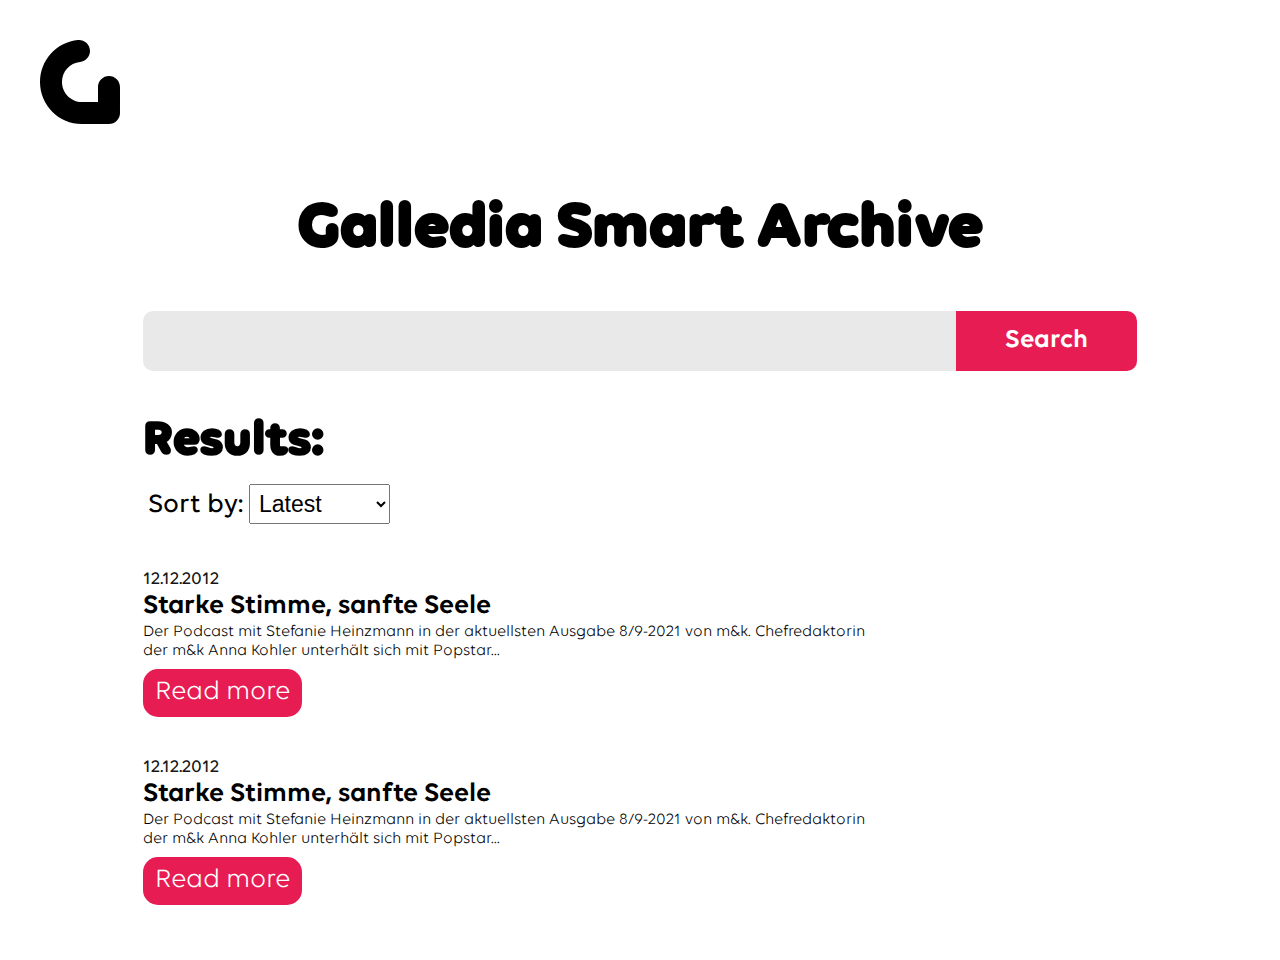
==== index.html @ 995e6057 "Files" ====
<!DOCTYPE html>
<html lang="en" dir="ltr">
  <head>
    <meta charset="utf-8">
    <title>Galledia Smart Archive</title>
    <link rel="stylesheet" type="text/css" href="css/style.css">
    <link rel="stylesheet" type="text/css" href="fonts/style.css">
  </head>
  <body class="preload">
    <header><img src="assets/Galledia_Logo.svg"></header>
    <h1>Galledia Smart Archive</h1>
    <main>
      <form method="GET">
        <input id="search" type="text" name="search">
        <input type="submit" value="Search">
      </form>
    <h2>Results:</h2>
    <div id="sorting">
    <label for="sort">Sort by:</label>
    <select id="sort" name="sort">
      <option>Latest</option>
      <option>Relevance</option>
      </select>
      </div>
      <section>
        <article>
          <div class="article_date">12.12.2012</div>
          <div class="article_title">Starke Stimme, sanfte Seele</div>
          <div class="article_text">Der Podcast mit Stefanie Heinzmann in der aktuellsten Ausgabe 8/9-2021 von m&k. Chefredaktorin der m&k Anna Kohler unterhält sich mit Popstar...</div>
          <div class="article_button">Read more</div>
        </article>
          <article>
            <div class="article_date">12.12.2012</div>
            <div class="article_title">Starke Stimme, sanfte Seele</div>
            <div class="article_text">Der Podcast mit Stefanie Heinzmann in der aktuellsten Ausgabe 8/9-2021 von m&k. Chefredaktorin der m&k Anna Kohler unterhält sich mit Popstar...</div>
            <div class="article_button">Read more</div>
          </article>
          </section>
    </main>
    <script src="js/preload.js"></script>
  </body>
</html>
---- css/style.css ----
* {
  padding: 0;
  margin: 0;
  outline: 0;
  box-sizing: border-box;
  scroll-behavior: smooth;
}

.preload * {
  -webkit-transition: none !important;
  -moz-transition: none !important;
  -ms-transition: none !important;
  -o-transition: none !important;
}

body {
  background-color: #FFFFFF;
  overflow-x: hidden;
  font-family:'Volte Regular';
  font-weight:normal;
  width: 100vw;
}

header{
  padding:40px;
  margin-bottom:20px;
}

header img{
  width: 80px;
}

h1{
  font-family:"VolteRounded-Bold" !important;
  text-align:center;
  font-size:65px;
}

form{
  height:60px;
  display: grid;
  grid-template-columns: 90fr 20fr;
  grid-template-rows: auto;
  gap: 0px 0px;
  grid-template-areas:
    ". .";
    width:100%;
    margin:auto;
    margin-top:28px;
}

form input:not([type="submit"]){
  border:none;
  border-radius:10px 0px 0px 10px;
  background-color: #E9E9E9;
  color: black;
  font-size: 24px;
  padding: 10px;
  font-family:'Volte Medium';
}

form input[type="submit"]{
  -webkit-appearance: none;
  border: 0px solid black;
  border-radius:0px 10px 10px 0px;
  font-size:26px;
  padding: 10px;
  font-family:'Volte Semibold';
  background-color: #E61C52;
  color: white;
}


form input[type="submit"]:hover{
  cursor:pointer;
  background-color: #000000;
}

main{
  width:80%;
  margin:auto;
  padding:15px;
}

h2{
  font-family:"VolteRounded-Bold" !important;
  font-style:normal;
  font-size:50px;
  text-align:left;
  margin-top:40px;
}

#sorting {
  font-family:'Volte Medium';
  font-style:normal;
  font-size:27px;
  margin-top:8px;
  padding:5px;
}

#sorting select{
  padding:5px;
  font-size:23px;
}

#sorting option{
  font-size:14px;
}

main > section > article {
  margin-right:auto;
}

main > section{
  padding-top:40px;
  flex-wrap:wrap;
}

article{
  width:750px;
  margin-bottom:40px;
}

.article_date{
  font-family:'Volte Medium';
  font-style:normal;
  font-size:18px;
  color:#161616;
}

.article_title{
  font-family:'Volte SemiBold';
  font-style:normal;
  font-size:27px;
}

.article_text{
  font-family:'Volte Regular';
  font-style:normal;
  font-size:16px;
}

.article_button{
  background-color: #E61C52;
  color: #FFFFFF;
  border-radius:15px;
  padding:8px 12px 8px 12px;
  display:inline-block;
  font-size:27px;
  margin-top: 8px;
}
---- fonts/style.css ----
/* #### Generated By: http://www.cufonfonts.com #### */
@font-face {
  font-family: 'Volte Regular';
  font-style: normal;
  font-weight: normal;
  src: local('Volte Regular'), url('Volte.woff') format('woff');
}

@font-face {
  font-family: 'Volte Light';
  font-style: normal;
  font-weight: normal;
  src: local('Volte Light'), url('Volte Light.woff') format('woff');
}

@font-face {
  font-family: 'Volte Medium';
  font-style: normal;
  font-weight: normal;
  src: local('Volte Medium'), url('Volte Medium.woff') format('woff');
}

@font-face {
  font-family: 'Volte Semibold';
  font-style: normal;
  font-weight: normal;
  src: local('Volte Semibold'), url('Volte Semibold.woff') format('woff');
}

@font-face {
  font-family: 'Volte Bold';
  font-style: normal;
  font-weight: normal;
  src: local('Volte Bold'), url('Volte Bold.woff') format('woff');
}

@font-face {font-family: "VolteRounded-Bold";
  src: url("428912faef6cbf7a2c43c3952c8de813.eot"); /* IE9*/
  src: url("428912faef6cbf7a2c43c3952c8de813.eot?#iefix") format("embedded-opentype"), /* IE6-IE8 */
  url("428912faef6cbf7a2c43c3952c8de813.woff2") format("woff2"), /* chrome、firefox */
  url("428912faef6cbf7a2c43c3952c8de813.woff") format("woff"), /* chrome、firefox */
  url("428912faef6cbf7a2c43c3952c8de813.ttf") format("truetype"), /* chrome、firefox、opera、Safari, Android, iOS 4.2+*/
  url("428912faef6cbf7a2c43c3952c8de813.svg#VolteRounded-Bold") format("svg"); /* iOS 4.1- */
}
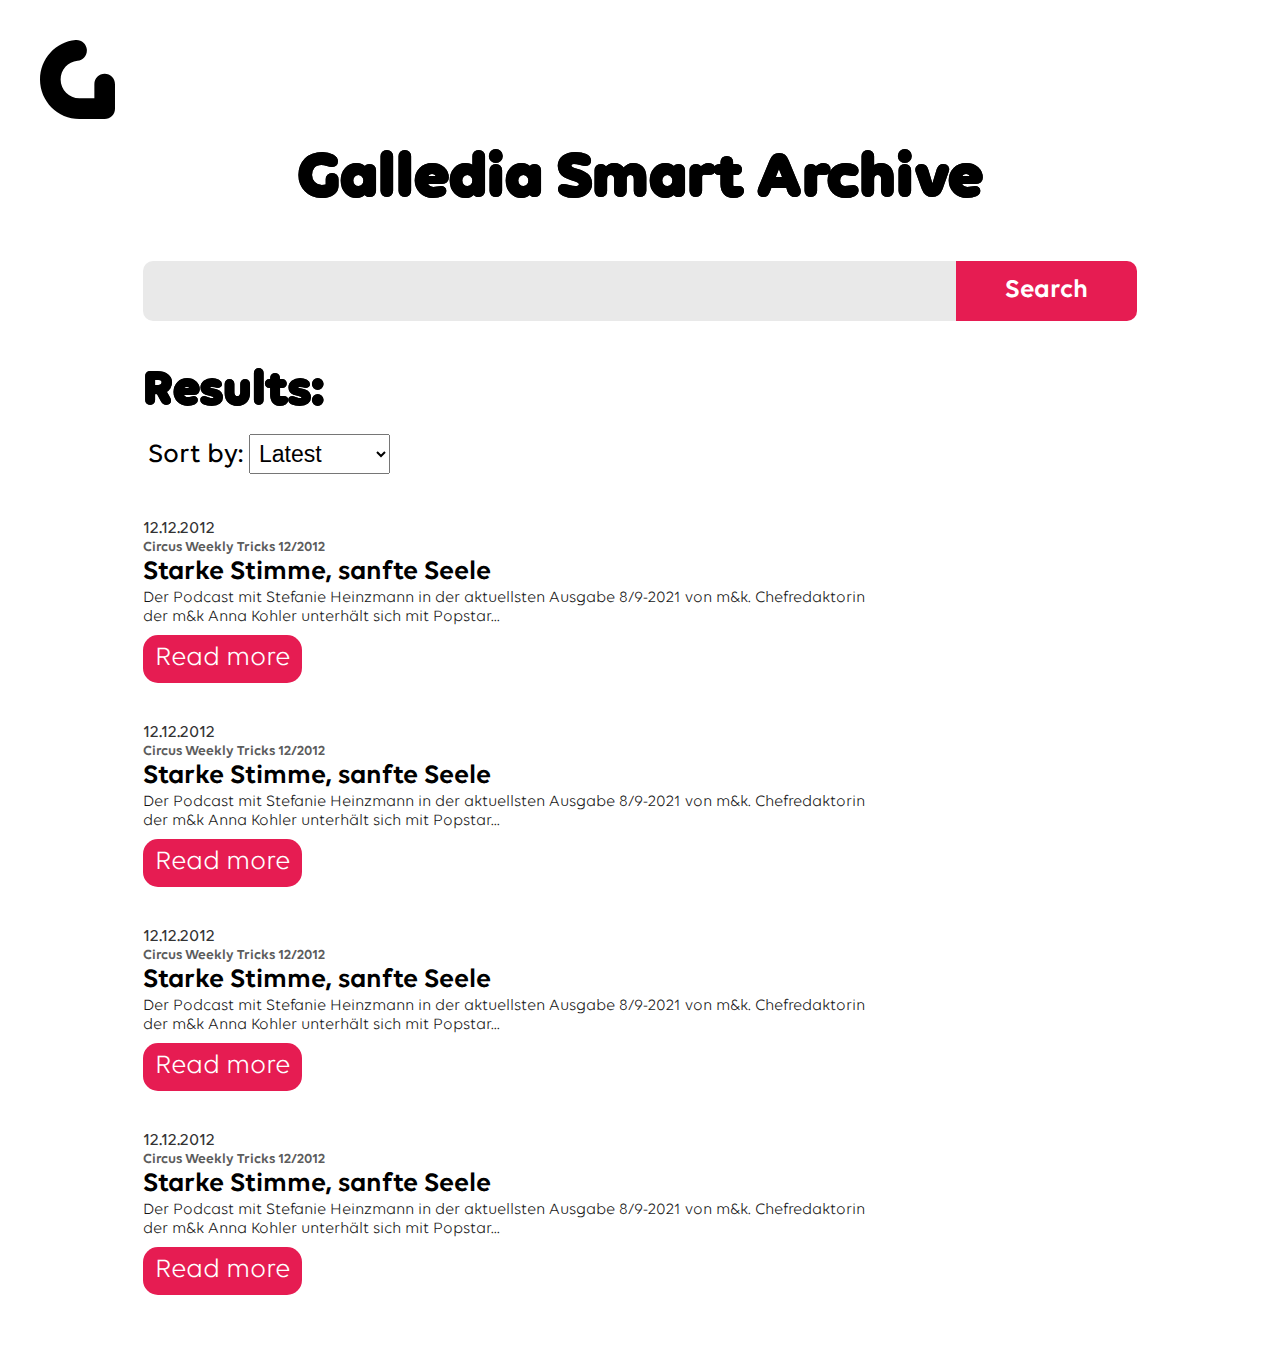
==== commit ebcb5de6: "is this real?? :000" ====
--- a/index.html
+++ b/index.html
@@ -4,9 +4,11 @@
     <meta charset="utf-8">
     <title>Galledia Smart Archive</title>
     <link rel="stylesheet" type="text/css" href="css/style.css">
+    <link rel="stylesheet" type="text/css" href="css/search.css">
     <link rel="stylesheet" type="text/css" href="fonts/style.css">
   </head>
   <body class="preload">
+    <div class="space"></div>
     <header><img src="assets/Galledia_Logo.svg"></header>
     <h1>Galledia Smart Archive</h1>
     <main>
@@ -25,16 +27,32 @@
       <section>
         <article>
           <div class="article_date">12.12.2012</div>
+          <div class="magazine_name">Circus Weekly Tricks 12/2012</div>
           <div class="article_title">Starke Stimme, sanfte Seele</div>
           <div class="article_text">Der Podcast mit Stefanie Heinzmann in der aktuellsten Ausgabe 8/9-2021 von m&k. Chefredaktorin der m&k Anna Kohler unterhält sich mit Popstar...</div>
           <div class="article_button">Read more</div>
         </article>
           <article>
             <div class="article_date">12.12.2012</div>
+            <div class="magazine_name">Circus Weekly Tricks 12/2012</div>
             <div class="article_title">Starke Stimme, sanfte Seele</div>
             <div class="article_text">Der Podcast mit Stefanie Heinzmann in der aktuellsten Ausgabe 8/9-2021 von m&k. Chefredaktorin der m&k Anna Kohler unterhält sich mit Popstar...</div>
             <div class="article_button">Read more</div>
           </article>
+          <article>
+            <div class="article_date">12.12.2012</div>
+            <div class="magazine_name">Circus Weekly Tricks 12/2012</div>
+            <div class="article_title">Starke Stimme, sanfte Seele</div>
+            <div class="article_text">Der Podcast mit Stefanie Heinzmann in der aktuellsten Ausgabe 8/9-2021 von m&k. Chefredaktorin der m&k Anna Kohler unterhält sich mit Popstar...</div>
+            <div class="article_button">Read more</div>
+          </article>
+            <article>
+              <div class="article_date">12.12.2012</div>
+              <div class="magazine_name">Circus Weekly Tricks 12/2012</div>
+              <div class="article_title">Starke Stimme, sanfte Seele</div>
+              <div class="article_text">Der Podcast mit Stefanie Heinzmann in der aktuellsten Ausgabe 8/9-2021 von m&k. Chefredaktorin der m&k Anna Kohler unterhält sich mit Popstar...</div>
+              <div class="article_button">Read more</div>
+            </article>
           </section>
     </main>
     <script src="js/preload.js"></script>
--- a/css/style.css
+++ b/css/style.css
@@ -16,136 +16,43 @@
 body {
   background-color: #FFFFFF;
   overflow-x: hidden;
-  font-family:'Volte Regular';
-  font-weight:normal;
+  font-family: 'Volte Regular';
+  font-weight: normal;
   width: 100vw;
 }
 
-header{
-  padding:40px;
-  margin-bottom:20px;
+header {
+  padding: 40px;
+  margin-bottom: 20px;
+  position: fixed;
+  top:0;
+  left:0;
 }
 
-header img{
-  width: 80px;
+header img {
+  width: 75px;
 }
 
-h1{
-  font-family:"VolteRounded-Bold" !important;
-  text-align:center;
-  font-size:65px;
+h1 {
+  font-family: "VolteRounded-Bold" !important;
+  -webkit-font-smoothing: antialiased;
+  -webkit-text-stroke-width: 0.2px;
+  -moz-osx-font-smoothing: grayscale;
+  text-align: center;
+  font-size: 65px;
 }
 
-form{
-  height:60px;
-  display: grid;
-  grid-template-columns: 90fr 20fr;
-  grid-template-rows: auto;
-  gap: 0px 0px;
-  grid-template-areas:
-    ". .";
-    width:100%;
-    margin:auto;
-    margin-top:28px;
+h2 {
+  font-family: "VolteRounded-Bold" !important;
+  font-style: normal;
+  font-size: 50px;
+  text-align: left;
+  margin-top: 40px;
+  -webkit-font-smoothing: antialiased;
+  -webkit-text-stroke-width: 0.2px;
+  -moz-osx-font-smoothing: grayscale;
 }
 
-form input:not([type="submit"]){
-  border:none;
-  border-radius:10px 0px 0px 10px;
-  background-color: #E9E9E9;
-  color: black;
-  font-size: 24px;
-  padding: 10px;
-  font-family:'Volte Medium';
+.space{
+  margin-bottom: 140px;
 }
-
-form input[type="submit"]{
-  -webkit-appearance: none;
-  border: 0px solid black;
-  border-radius:0px 10px 10px 0px;
-  font-size:26px;
-  padding: 10px;
-  font-family:'Volte Semibold';
-  background-color: #E61C52;
-  color: white;
-}
-
-
-form input[type="submit"]:hover{
-  cursor:pointer;
-  background-color: #000000;
-}
-
-main{
-  width:80%;
-  margin:auto;
-  padding:15px;
-}
-
-h2{
-  font-family:"VolteRounded-Bold" !important;
-  font-style:normal;
-  font-size:50px;
-  text-align:left;
-  margin-top:40px;
-}
-
-#sorting {
-  font-family:'Volte Medium';
-  font-style:normal;
-  font-size:27px;
-  margin-top:8px;
-  padding:5px;
-}
-
-#sorting select{
-  padding:5px;
-  font-size:23px;
-}
-
-#sorting option{
-  font-size:14px;
-}
-
-main > section > article {
-  margin-right:auto;
-}
-
-main > section{
-  padding-top:40px;
-  flex-wrap:wrap;
-}
-
-article{
-  width:750px;
-  margin-bottom:40px;
-}
-
-.article_date{
-  font-family:'Volte Medium';
-  font-style:normal;
-  font-size:18px;
-  color:#161616;
-}
-
-.article_title{
-  font-family:'Volte SemiBold';
-  font-style:normal;
-  font-size:27px;
-}
-
-.article_text{
-  font-family:'Volte Regular';
-  font-style:normal;
-  font-size:16px;
-}
-
-.article_button{
-  background-color: #E61C52;
-  color: #FFFFFF;
-  border-radius:15px;
-  padding:8px 12px 8px 12px;
-  display:inline-block;
-  font-size:27px;
-  margin-top: 8px;
-}
--- a/css/search.css
+++ b/css/search.css
@@ -0,0 +1,183 @@
+form {
+  height: 60px;
+  display: grid;
+  grid-template-columns: 90fr 20fr;
+  grid-template-rows: auto;
+  gap: 0px 0px;
+  grid-template-areas:
+    ". .";
+  width: 100%;
+  margin: auto;
+  margin-top: 28px;
+}
+
+form input:not([type="submit"]) {
+  border: none;
+  border-radius: 10px 0px 0px 10px;
+  background-color: #E9E9E9;
+  color: black;
+  font-size: 24px;
+  padding: 10px;
+  font-family: 'Volte Medium';
+}
+
+form input[type="submit"] {
+  -webkit-appearance: none;
+  border: 0px solid black;
+  border-radius: 0px 10px 10px 0px;
+  font-size: 26px;
+  padding: 10px;
+  font-family: 'Volte Semibold';
+  background-color: #E61C52;
+  color: white;
+}
+
+form input[type="submit"]:hover {
+  cursor: pointer;
+  background-color: #000000;
+}
+
+main {
+  width: 80%;
+  margin: auto;
+  padding: 15px;
+}
+
+#sorting {
+  font-family: 'Volte Medium';
+  font-style: normal;
+  font-size: 27px;
+  margin-top: 8px;
+  padding: 5px;
+}
+
+#sorting select {
+  padding: 5px;
+  font-size: 23px;
+}
+
+#sorting option {
+  font-size: 14px;
+}
+
+main>section>article {
+  margin-right: auto;
+}
+
+main>section {
+  padding-top: 40px;
+}
+
+article {
+  width: 750px;
+  margin-bottom: 40px;
+}
+
+.article_date {
+  font-family: 'Volte Medium';
+  font-style: normal;
+  font-size: 17px;
+  color: #333333;
+}
+
+.article_title {
+  font-family: 'Volte SemiBold';
+  font-style: normal;
+  font-size: 27px;
+}
+
+.article_text {
+  font-family: 'Volte Regular';
+  font-style: normal;
+  font-size: 16px;
+  color:#161616;
+}
+
+.article_button {
+  background-color: #E61C52;
+  color: #FFFFFF;
+  border-radius: 15px;
+  padding: 8px 12px 8px 12px;
+  display: inline-block;
+  font-size: 27px;
+  margin-top: 8px;
+}
+
+.article_button:hover {
+  cursor: pointer;
+}
+
+.article_title:hover {
+  color: #E61C52;
+  cursor: pointer;
+}
+
+.magazine_name{
+  font-size:14px;
+  color:#5c5c5c;
+  font-family: 'Volte Semibold';
+}
+
+.magazine_name:hover{
+  color: #E61C52;
+  cursor: pointer;
+}
+
+@media (min-width: 1400px) {
+  main>section {
+    flex-wrap: wrap;
+    display: flex;
+  }
+
+  main>section>article {
+    width: 450px;
+  }
+
+  h1 {
+    font-size: 57px;
+  }
+
+  form {
+    height: 50px;
+  }
+
+  main {
+    width: 65%;
+  }
+
+  form input:not([type="submit"]) {
+    font-size: 21px;
+  }
+
+  form input[type="submit"] {
+    font-size: 24px;
+  }
+
+  h2 {
+    font-size: 43px;
+  }
+
+  #sorting {
+    font-size: 23px;
+  }
+
+  #sorting select {
+    font-size: 20px;
+  }
+
+  #sorting option {
+    font-size: 15px;
+  }
+
+  .magazine_name{
+    font-size:17px;
+  }
+
+  .article_date{
+    font-size:19px;
+  }
+
+  .article_button {
+    font-size: 15px;
+  }
+}
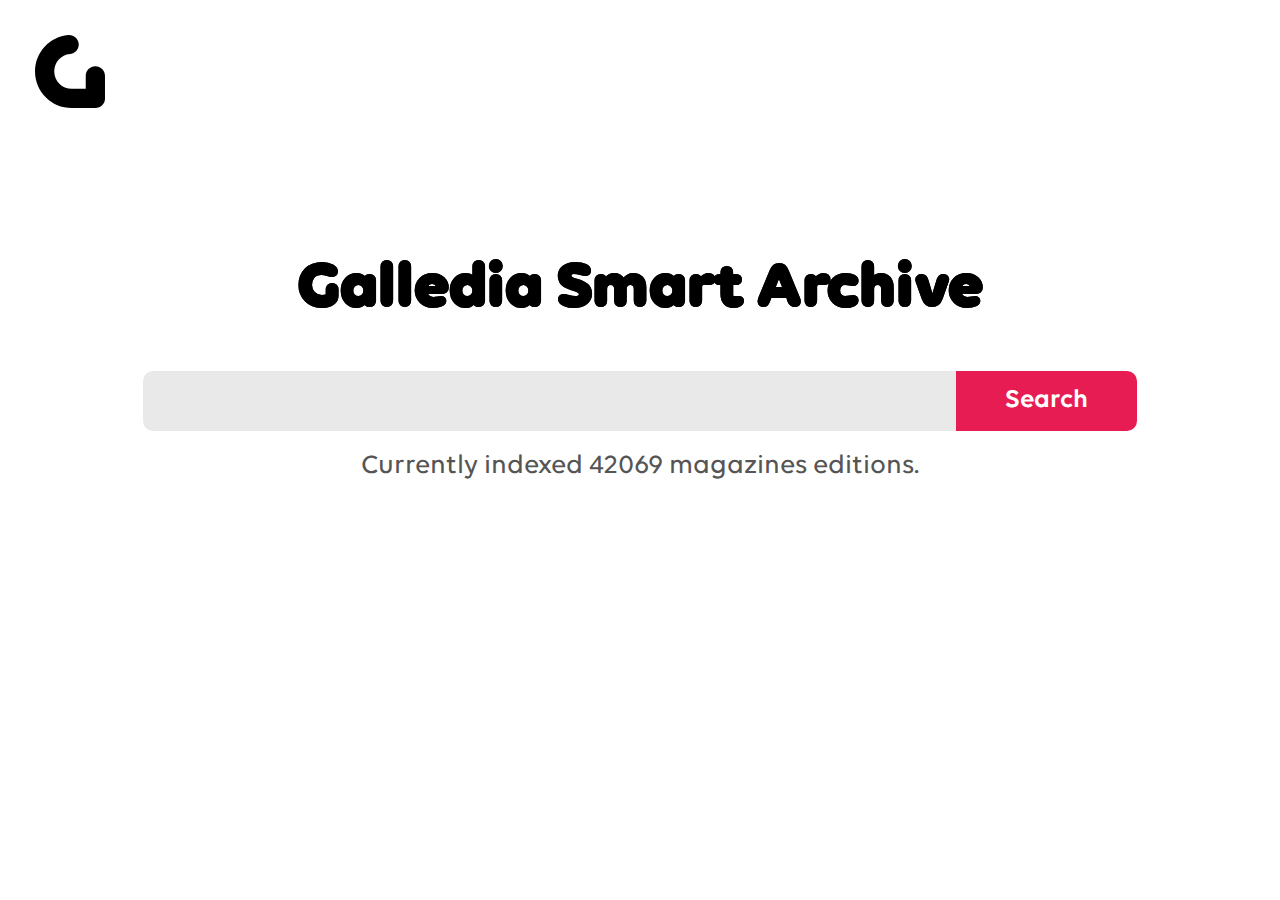
==== commit 972575e1: "great work m8" ====
--- a/index.html
+++ b/index.html
@@ -8,53 +8,17 @@
     <link rel="stylesheet" type="text/css" href="fonts/style.css">
   </head>
   <body class="preload">
-    <div class="space"></div>
-    <header><img src="assets/Galledia_Logo.svg"></header>
+    <div class="space" style="margin-top:250px"></div>
+    <header><img id="Logo" src="assets/Galledia_Logo.svg"></header>
     <h1>Galledia Smart Archive</h1>
     <main>
       <form method="GET">
         <input id="search" type="text" name="search">
         <input type="submit" value="Search">
       </form>
-    <h2>Results:</h2>
-    <div id="sorting">
-    <label for="sort">Sort by:</label>
-    <select id="sort" name="sort">
-      <option>Latest</option>
-      <option>Relevance</option>
-      </select>
-      </div>
-      <section>
-        <article>
-          <div class="article_date">12.12.2012</div>
-          <div class="magazine_name">Circus Weekly Tricks 12/2012</div>
-          <div class="article_title">Starke Stimme, sanfte Seele</div>
-          <div class="article_text">Der Podcast mit Stefanie Heinzmann in der aktuellsten Ausgabe 8/9-2021 von m&k. Chefredaktorin der m&k Anna Kohler unterhält sich mit Popstar...</div>
-          <div class="article_button">Read more</div>
-        </article>
-          <article>
-            <div class="article_date">12.12.2012</div>
-            <div class="magazine_name">Circus Weekly Tricks 12/2012</div>
-            <div class="article_title">Starke Stimme, sanfte Seele</div>
-            <div class="article_text">Der Podcast mit Stefanie Heinzmann in der aktuellsten Ausgabe 8/9-2021 von m&k. Chefredaktorin der m&k Anna Kohler unterhält sich mit Popstar...</div>
-            <div class="article_button">Read more</div>
-          </article>
-          <article>
-            <div class="article_date">12.12.2012</div>
-            <div class="magazine_name">Circus Weekly Tricks 12/2012</div>
-            <div class="article_title">Starke Stimme, sanfte Seele</div>
-            <div class="article_text">Der Podcast mit Stefanie Heinzmann in der aktuellsten Ausgabe 8/9-2021 von m&k. Chefredaktorin der m&k Anna Kohler unterhält sich mit Popstar...</div>
-            <div class="article_button">Read more</div>
-          </article>
-            <article>
-              <div class="article_date">12.12.2012</div>
-              <div class="magazine_name">Circus Weekly Tricks 12/2012</div>
-              <div class="article_title">Starke Stimme, sanfte Seele</div>
-              <div class="article_text">Der Podcast mit Stefanie Heinzmann in der aktuellsten Ausgabe 8/9-2021 von m&k. Chefredaktorin der m&k Anna Kohler unterhält sich mit Popstar...</div>
-              <div class="article_button">Read more</div>
-            </article>
-          </section>
+      <p id="under_text">Currently indexed 42069 magazines editions.</p>
     </main>
+    <script src="js/logo.js"></script>
     <script src="js/preload.js"></script>
   </body>
 </html>
--- a/css/style.css
+++ b/css/style.css
@@ -22,15 +22,19 @@
 }
 
 header {
-  padding: 40px;
+  padding: 35px;
   margin-bottom: 20px;
   position: fixed;
-  top:0;
-  left:0;
+  top: 0;
+  left: 0;
+  background-color:white;
+  width:100%;
+  transition: all .15s linear;
 }
 
 header img {
-  width: 75px;
+  width: 70px;
+  transition: all .15s linear;
 }
 
 h1 {
@@ -53,6 +57,12 @@
   -moz-osx-font-smoothing: grayscale;
 }
 
-.space{
-  margin-bottom: 140px;
+.space {
+  margin-bottom: 175px;
 }
+
+a {
+  text-decoration: none !important;
+  color: black;
+  display:block;
+}
--- a/css/search.css
+++ b/css/search.css
@@ -35,6 +35,15 @@
 form input[type="submit"]:hover {
   cursor: pointer;
   background-color: #000000;
+}
+
+#under_text{
+  font-size:27px;
+  margin:auto;
+  text-align:center;
+  font-family: 'Volte Medium';
+  margin-top:20px;
+  color:#555;
 }
 
 main {
@@ -114,16 +123,19 @@
 
 .magazine_name{
   font-size:14px;
-  color:#5c5c5c;
+  color:#5c5c5c !important;
   font-family: 'Volte Semibold';
 }
 
 .magazine_name:hover{
-  color: #E61C52;
+  color: #E61C52 !important;
   cursor: pointer;
 }
 
 @media (min-width: 1400px) {
+  #under_text{
+    font-size:17px;
+  }
   main>section {
     flex-wrap: wrap;
     display: flex;
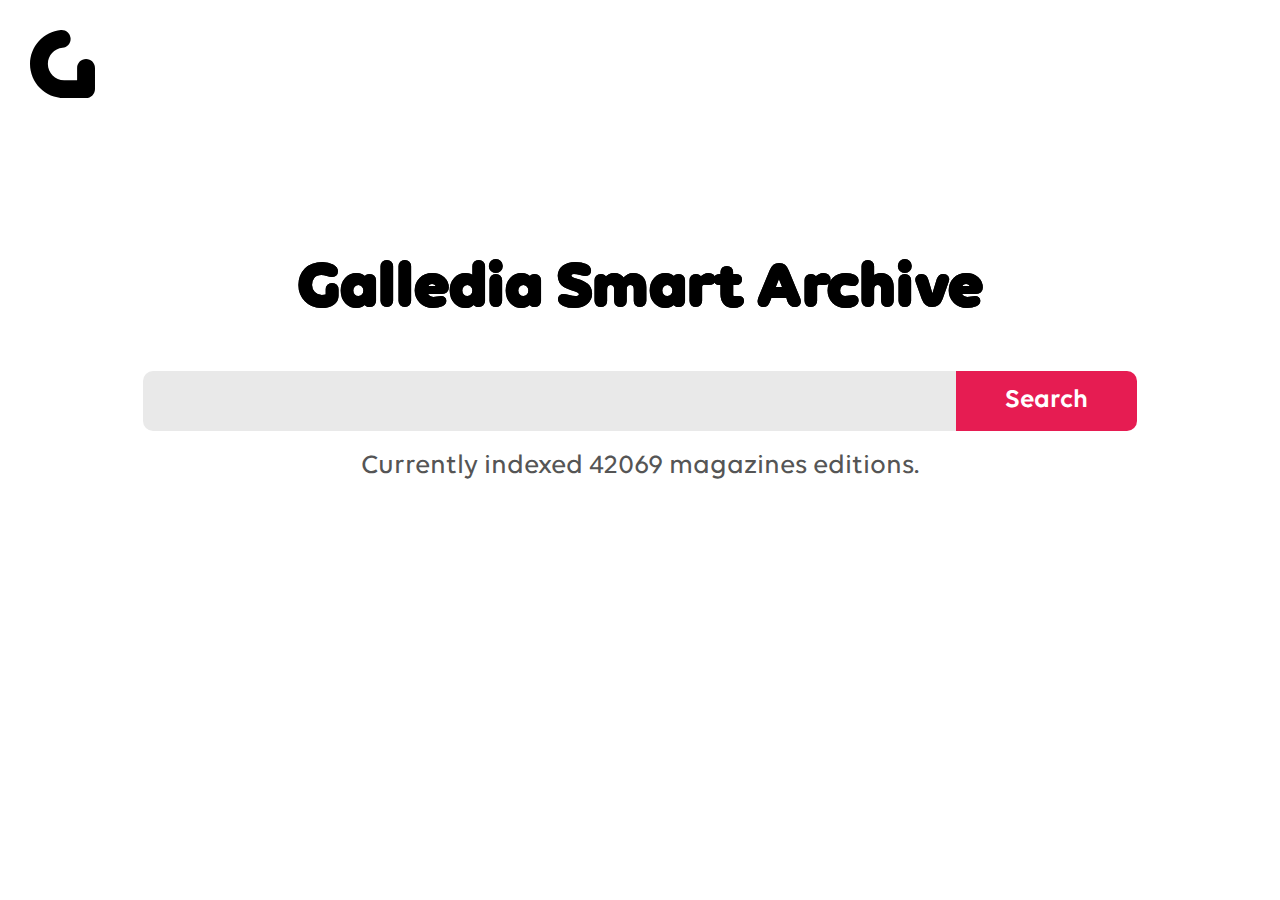
==== commit 6c48d0cf: "site xD" ====
--- a/index.html
+++ b/index.html
@@ -9,7 +9,7 @@
   </head>
   <body class="preload">
     <div class="space" style="margin-top:250px"></div>
-    <header><img id="Logo" src="assets/Galledia_Logo.svg"></header>
+    <header><a href="index.html"><img id="Logo" src="assets/Galledia_Logo.svg"></a></header>
     <h1>Galledia Smart Archive</h1>
     <main>
       <form method="GET">
--- a/css/style.css
+++ b/css/style.css
@@ -22,7 +22,7 @@
 }
 
 header {
-  padding: 35px;
+  padding: 30px;
   margin-bottom: 20px;
   position: fixed;
   top: 0;
@@ -33,7 +33,7 @@
 }
 
 header img {
-  width: 70px;
+  width: 65px;
   transition: all .15s linear;
 }
 
@@ -58,7 +58,7 @@
 }
 
 .space {
-  margin-bottom: 175px;
+  margin-bottom: 155px;
 }
 
 a {
